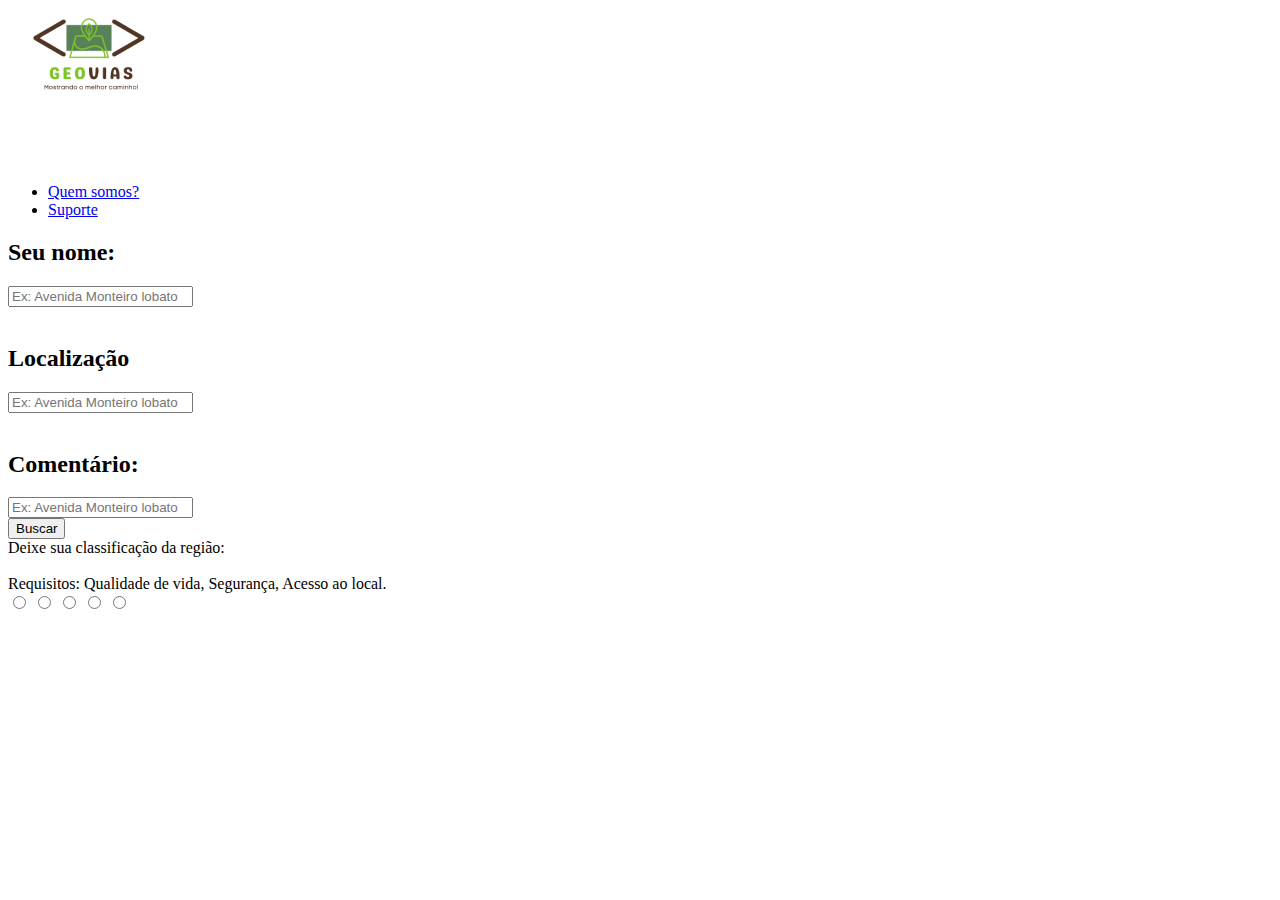
==== feedback.html @ 60a5ae17 "fazendo" ====
<!DOCTYPE html>
<html lang="pt-br">
  <head>
    <meta charset="UTF-8" />
    <meta http-equiv="X-UA-Compatible" content="IE=edge" />
    <meta name="viewport" content="width=device-width, initial-scale=1.0" />
    <link rel="icon" type="image/png" sizes="512x512" href="logo.png">

   
    <title>Home</title>
    <link rel="stylesheet" href="feedback/feedback.css" />
    <link rel="stylesheet" href="global.css" />


  </head>

  <body>
    <header>
      <nav>
        
        <a class="logo" href="/"><img src="geovias.png" ></a>
        
        <div class="mobile-menu">
          <div class="line1"></div>
          <div class="line2"></div>
          <div class="line3"></div>
        </div>
          <ul class="nav-list">
          <li><a href="QuemSomos.html">Quem somos?</a></li>
          <li><a href="suporte.html">Suporte</a></li>
        </ul>
      </nav>
    </header>

    <div class="informacoes-usuario">
        <h2 class="title">Seu nome:</h2>
        <div class="descricao-mon">
    <input type="text" name="rua" id="rua-usuario" class="solid" placeholder="Ex: Avenida Monteiro lobato">
</div>
    <br>
    <div class="descricao-mon">
    <h2 class="title">Localização</h2>
    <input type="text" name="rua" id="rua-usuario" class="solid" placeholder="Ex: Avenida Monteiro lobato">
</div>
<br>
<div class="descricao-mon">
    <h2 class="title">Comentário:</h2>
    <input type="text" name="rua" id="rua-usuario" class="solid" placeholder="Ex: Avenida Monteiro lobato">
</div>
    <button type="button" class="btn">Buscar</button>
        </div>
    
    <div class="container">
        <div class="feedback">
            <div class="txt">
                Deixe sua classificação da região:
            </div>
            <br>
            <div class="desc">
                Requisitos: Qualidade de vida, Segurança, Acesso ao local.
            </div>
          <div class="rating">
            <input type="radio" name="rating" id="rating-5">
            <label for="rating-5"></label>
            <input type="radio" name="rating" id="rating-4">
            <label for="rating-4"></label>
            <input type="radio" name="rating" id="rating-3">
            <label for="rating-3"></label>
            <input type="radio" name="rating" id="rating-2">
            <label for="rating-2"></label>
            <input type="radio" name="rating" id="rating-1">
            <label for="rating-1"></label>
            

        
          </div>
        </div>
      </div>


    <main></main>
    <script src="mobile-navbar.js"></script>
  </body>
</html>
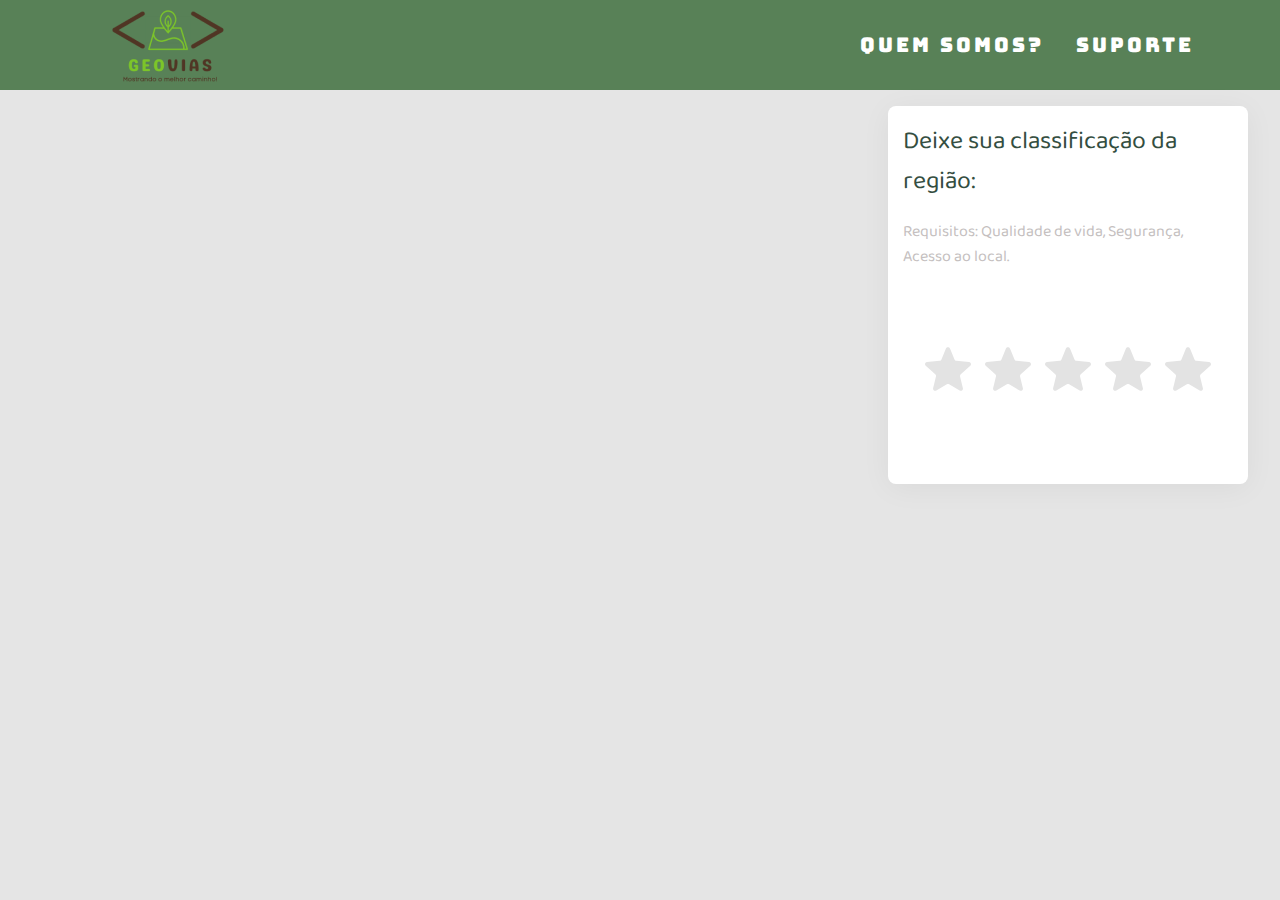
==== commit cddf4694: "mvp." ====
--- a/feedback.html
+++ b/feedback.html
@@ -32,8 +32,7 @@
       </nav>
     </header>
 
-    <div class="informacoes-usuario">
-        <h2 class="title">Seu nome:</h2>
+     <!--   <h2 class="title">Seu nome:</h2>
         <div class="descricao-mon">
     <input type="text" name="rua" id="rua-usuario" class="solid" placeholder="Ex: Avenida Monteiro lobato">
 </div>
@@ -49,6 +48,8 @@
 </div>
     <button type="button" class="btn">Buscar</button>
         </div>
+    -->
+
     
     <div class="container">
         <div class="feedback">
--- a/feedback/feedback.css
+++ b/feedback/feedback.css
@@ -0,0 +1,80 @@
+* { box-sizing: border-box; }
+
+.container {
+  background-image: url("https://www.toptal.com/designers/subtlepatterns/patterns/concrete-texture.png");
+  display: flex;
+  flex-wrap: wrap;
+  height: 40vh;
+  align-items: right;
+  justify-content: right;
+
+}
+
+.rating {
+  display: flex;
+  width: 100%;
+  justify-content: center;
+  overflow: hidden;
+  flex-direction: row-reverse;
+  height: S150px;
+  position: relative;
+}
+
+.rating-0 {
+  filter: grayscale(100%);
+}
+
+.rating > input {
+  display: none;
+}
+
+.rating > label {
+  cursor: pointer;
+  width: 60px;
+  height: 200px;
+  margin-top: auto;
+  background-image: url("data:image/svg+xml;charset=UTF-8,%3csvg xmlns='http://www.w3.org/2000/svg' width='126.729' height='126.73'%3e%3cpath fill='%23e3e3e3' d='M121.215 44.212l-34.899-3.3c-2.2-.2-4.101-1.6-5-3.7l-12.5-30.3c-2-5-9.101-5-11.101 0l-12.4 30.3c-.8 2.1-2.8 3.5-5 3.7l-34.9 3.3c-5.2.5-7.3 7-3.4 10.5l26.3 23.1c1.7 1.5 2.4 3.7 1.9 5.9l-7.9 32.399c-1.2 5.101 4.3 9.3 8.9 6.601l29.1-17.101c1.9-1.1 4.2-1.1 6.1 0l29.101 17.101c4.6 2.699 10.1-1.4 8.899-6.601l-7.8-32.399c-.5-2.2.2-4.4 1.9-5.9l26.3-23.1c3.8-3.5 1.6-10-3.6-10.5z'/%3e%3c/svg%3e");
+  background-repeat: no-repeat;
+  background-position: center;
+  background-size: 76%;
+  transition: .3s;
+}
+
+.rating > input:checked ~ label,
+.rating > input:checked ~ label ~ label {
+  background-image: url("data:image/svg+xml;charset=UTF-8,%3csvg xmlns='http://www.w3.org/2000/svg' width='126.729' height='126.73'%3e%3cpath fill='%23fcd93a' d='M121.215 44.212l-34.899-3.3c-2.2-.2-4.101-1.6-5-3.7l-12.5-30.3c-2-5-9.101-5-11.101 0l-12.4 30.3c-.8 2.1-2.8 3.5-5 3.7l-34.9 3.3c-5.2.5-7.3 7-3.4 10.5l26.3 23.1c1.7 1.5 2.4 3.7 1.9 5.9l-7.9 32.399c-1.2 5.101 4.3 9.3 8.9 6.601l29.1-17.101c1.9-1.1 4.2-1.1 6.1 0l29.101 17.101c4.6 2.699 10.1-1.4 8.899-6.601l-7.8-32.399c-.5-2.2.2-4.4 1.9-5.9l26.3-23.1c3.8-3.5 1.6-10-3.6-10.5z'/%3e%3c/svg%3e");
+}
+
+
+.rating > input:not(:checked) ~ label:hover,
+.rating > input:not(:checked) ~ label:hover ~ label {
+  background-image: url("data:image/svg+xml;charset=UTF-8,%3csvg xmlns='http://www.w3.org/2000/svg' width='126.729' height='126.73'%3e%3cpath fill='%23d8b11e' d='M121.215 44.212l-34.899-3.3c-2.2-.2-4.101-1.6-5-3.7l-12.5-30.3c-2-5-9.101-5-11.101 0l-12.4 30.3c-.8 2.1-2.8 3.5-5 3.7l-34.9 3.3c-5.2.5-7.3 7-3.4 10.5l26.3 23.1c1.7 1.5 2.4 3.7 1.9 5.9l-7.9 32.399c-1.2 5.101 4.3 9.3 8.9 6.601l29.1-17.101c1.9-1.1 4.2-1.1 6.1 0l29.101 17.101c4.6 2.699 10.1-1.4 8.899-6.601l-7.8-32.399c-.5-2.2.2-4.4 1.9-5.9l26.3-23.1c3.8-3.5 1.6-10-3.6-10.5z'/%3e%3c/svg%3e");
+}
+    
+
+.feedback {
+  max-width: 360px;
+  background-color: #fff;
+  width: 100%;
+  padding: 15px;
+  border-radius: 8px;
+  display: flex;
+  flex-direction: column;
+  flex-wrap: wrap;
+  align-items: center;
+  box-shadow: 0 4px 30px rgba(0,0,0,.05);
+}
+
+.txt{
+
+    align-items: center;
+    font-family: 'Baloo 2';
+    font-size: 25px;
+    color:#344E41 ;
+}
+.desc{
+    font-family: 'Baloo 2';
+    font-size: 16px;
+    color:#C5BFBF ;
+}
+
--- a/global.css
+++ b/global.css
@@ -0,0 +1,125 @@
+@import url('https://fonts.googleapis.com/css?family=Bungee');
+@import url('https://fonts.googleapis.com/css2?family=Baloo+2&display=swap');
+*{
+    margin: 0;
+    padding: 0;
+    box-sizing: border-box;
+}
+
+@media screen and (min-width: 800px) {
+  .container {
+    margin: 1em 2em;
+  }
+}
+
+body{
+  background-color: #E5E5E5;
+}
+
+a {
+    color: #fff;
+    text-decoration: none;
+    transition: 0.3s;
+  }
+
+  a:hover {
+    opacity: 0.7;
+  }
+  
+  .logo {
+    align-items: left;
+    max-height: 100%;
+    max-width: 100%;
+    padding-right: 30%;
+  
+  }
+  
+  nav {
+    font-family: 'Bungee';
+    display: flex;
+    justify-content: space-around;
+    align-items: center;
+    background:#588157;
+    height: 10vh;
+  }
+  
+  
+  
+  .nav-list {
+    font-size: 20px;
+    list-style: none;
+    display: flex;
+    
+  }
+  
+  .nav-list li {
+    letter-spacing: 3px;
+    margin-left: 32px;
+  }
+  
+  .mobile-menu {
+    display: none;
+    cursor: pointer;
+  }
+  
+  .mobile-menu div {
+    width: 32px;
+    height: 2px;
+    background: #fff;
+    margin: 8px;
+    transition: 0.3s;
+  }
+  
+  @media (max-width: 999px) {
+    body {
+      overflow-x: hidden;
+    }
+    .nav-list {
+      position: absolute;
+      top: 8vh;
+      right: 0;
+      width: 50vw;
+      height: 120vh;
+      background: #00000069;
+      flex-direction: column;
+      align-items: center;
+      justify-content: space-around;
+      transform: translateX(100%);
+      transition: transform 0.3s ease-in;
+    }
+    .nav-list li {
+      margin-left: 0;
+      opacity: 0;
+    }
+    .mobile-menu {
+      display: block;
+    }
+  }
+  
+  .nav-list.active {
+    transform: translateX(0);
+  }
+  
+  @keyframes navLinkFade {
+    from {
+      opacity: 0;
+      transform: translateX(50px);
+    }
+    to {
+      opacity: 1;
+      transform: translateX(0);
+    }
+  }
+  
+  .mobile-menu.active .line1 {
+    transform: rotate(-45deg) translate(-8px, 8px);
+  }
+  
+  .mobile-menu.active .line2 {
+    opacity: 0;
+  }
+  
+  .mobile-menu.active .line3 {
+    transform: rotate(45deg) translate(-5px, -7px);
+  }
+  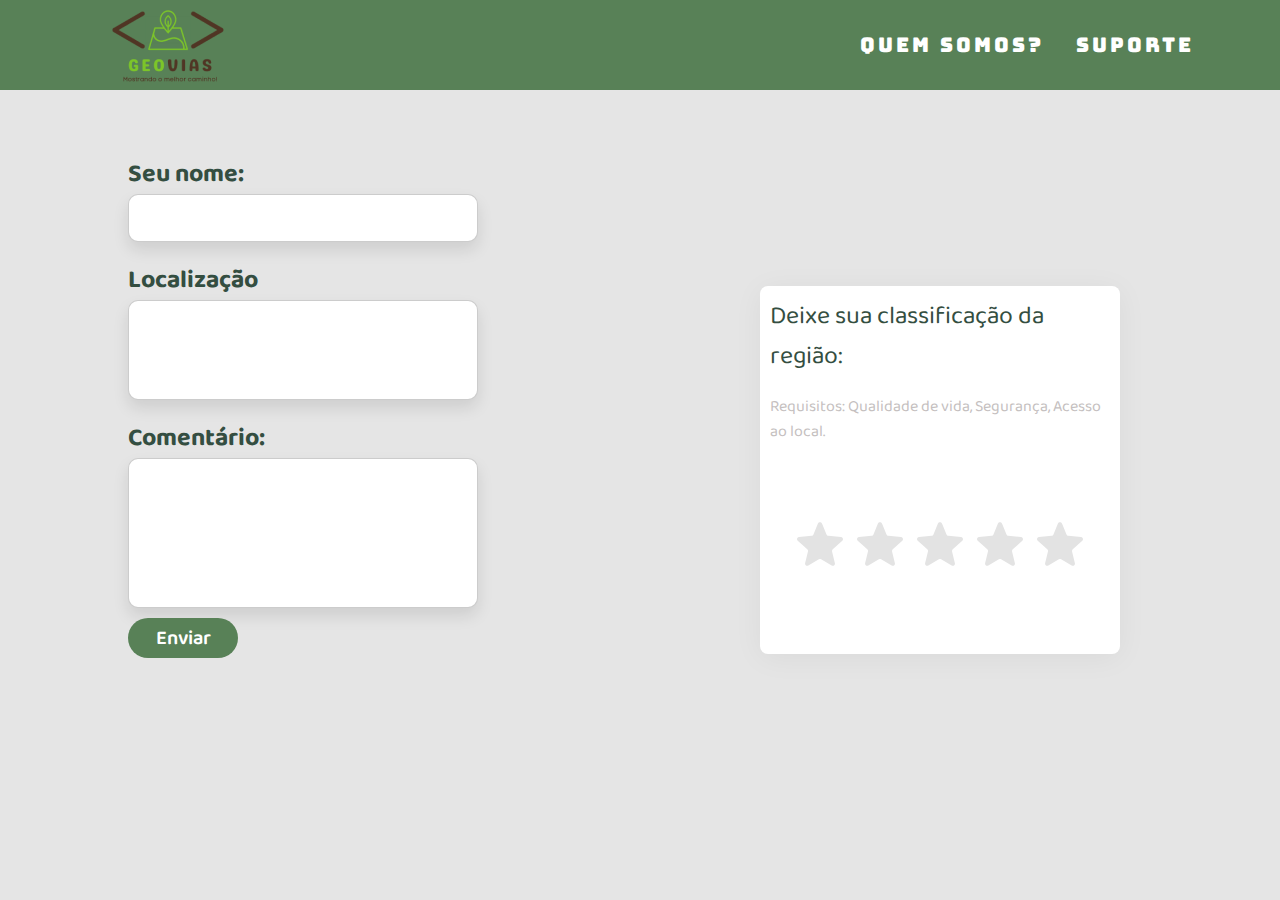
==== commit a785253d: "mvp" ====
--- a/feedback.html
+++ b/feedback.html
@@ -7,7 +7,7 @@
     <link rel="icon" type="image/png" sizes="512x512" href="logo.png">
 
    
-    <title>Home</title>
+    <title>Feedback</title>
     <link rel="stylesheet" href="feedback/feedback.css" />
     <link rel="stylesheet" href="global.css" />
 
@@ -18,7 +18,7 @@
     <header>
       <nav>
         
-        <a class="logo" href="/"><img src="geovias.png" ></a>
+        <a class="logo" href="index.html"><img src="geovias.png" ></a>
         
         <div class="mobile-menu">
           <div class="line1"></div>
@@ -31,24 +31,24 @@
         </ul>
       </nav>
     </header>
-
-     <!--   <h2 class="title">Seu nome:</h2>
+    <div class="container2">
+      <h2 class="title">Seu nome:</h2>
         <div class="descricao-mon">
-    <input type="text" name="rua" id="rua-usuario" class="solid" placeholder="Ex: Avenida Monteiro lobato">
+    <input type="text" name="rua" id="rua-usuario" class="solid" >
 </div>
     <br>
     <div class="descricao-mon">
     <h2 class="title">Localização</h2>
-    <input type="text" name="rua" id="rua-usuario" class="solid" placeholder="Ex: Avenida Monteiro lobato">
+    <input type="text" name="rua" id="rua-usuario" class="solid2" >
 </div>
 <br>
 <div class="descricao-mon">
     <h2 class="title">Comentário:</h2>
-    <input type="text" name="rua" id="rua-usuario" class="solid" placeholder="Ex: Avenida Monteiro lobato">
+    <input type="text" name="rua" id="rua-usuario" class="solid3">
 </div>
-    <button type="button" class="btn">Buscar</button>
+    <button type="button" class="btn">Enviar</button>
         </div>
-    -->
+      </div>
 
     
     <div class="container">
--- a/feedback/feedback.css
+++ b/feedback/feedback.css
@@ -7,9 +7,72 @@
   height: 40vh;
   align-items: right;
   justify-content: right;
+  padding-right: 10%;
+  padding-top: -20%;
+
 
 }
+.solid{
+  border: none;
+  border-radius: 10px;
+  font-size: 18px;
+  height: 48px;
+  width: 350px;
+  padding-left: 10px;
+  border:.1rem solid rgba(0,0,0,.2);
+  box-shadow: 0 .5rem 1rem rgba(0,0,0,.1);
+}
 
+.solid2{
+  border: none;
+  border-radius: 10px;
+  font-size: 18px;
+  height: 100px;
+  width: 350px;
+  padding-left: 10px;
+  border:.1rem solid rgba(0,0,0,.2);
+  box-shadow: 0 .5rem 1rem rgba(0,0,0,.1);
+  
+}
+
+.solid3{
+  border: none;
+  border-radius: 10px;
+  font-size: 18px;
+  height: 150px;
+  width: 350px;
+  padding-left: 10px;
+  border:.1rem solid rgba(0,0,0,.2);
+  box-shadow: 0 .5rem 1rem rgba(0,0,0,.1);
+}
+
+
+.title{
+  font-family: 'Baloo 2';
+  font-size: 25px;
+  color:#344E41 ;
+}
+.btn{
+  font-family: 'Baloo 2';
+  width: 110px;
+  border: none;
+  outline: none;
+  height: 40px;
+  border-radius: 49px;
+  font-size: 20px;
+  color: #fff;
+  background: #588157;
+  font-weight: 600;
+  margin: 10px 0;
+  cursor: pointer;
+}
+.container2 {
+  height: 40vh;
+  height: 20vh;
+  padding-left: 10%;
+  padding-top: 5%;
+
+}
 .rating {
   display: flex;
   width: 100%;
@@ -56,7 +119,7 @@
   max-width: 360px;
   background-color: #fff;
   width: 100%;
-  padding: 15px;
+  padding: 10px;
   border-radius: 8px;
   display: flex;
   flex-direction: column;
